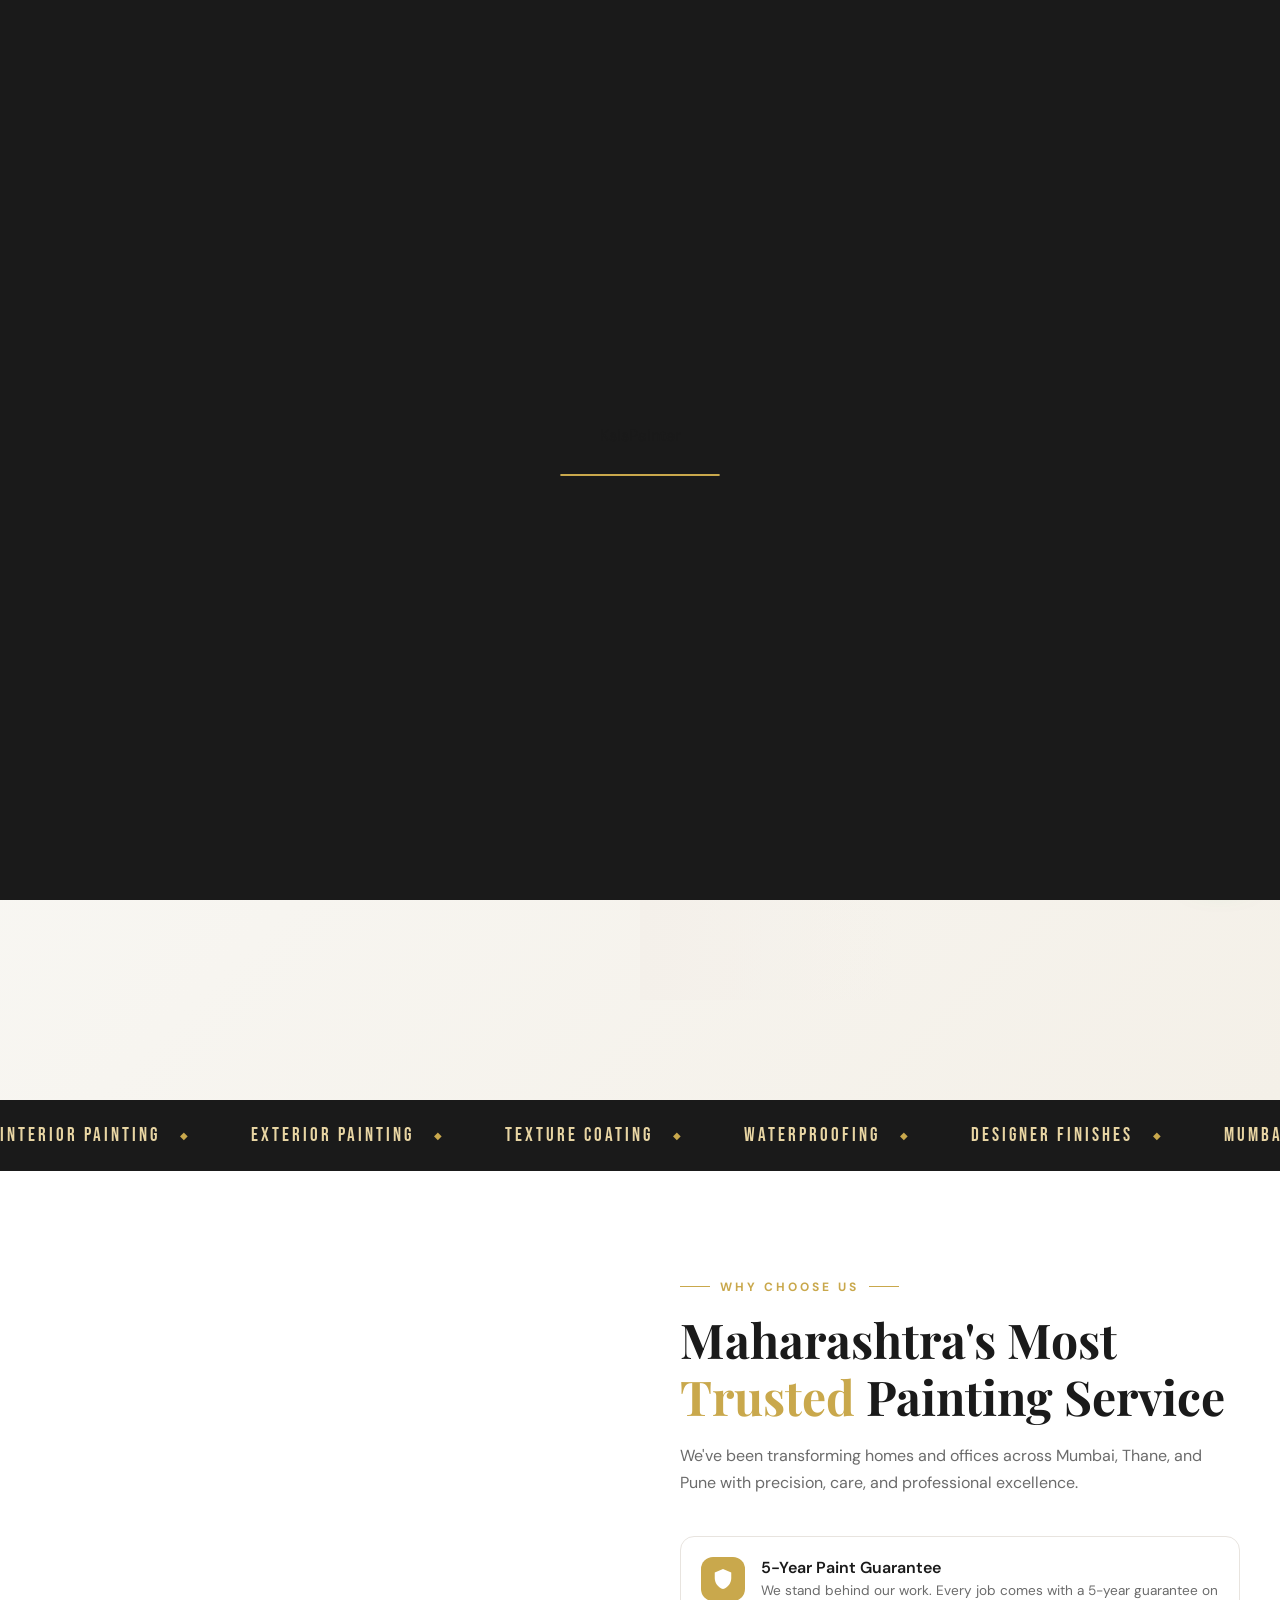
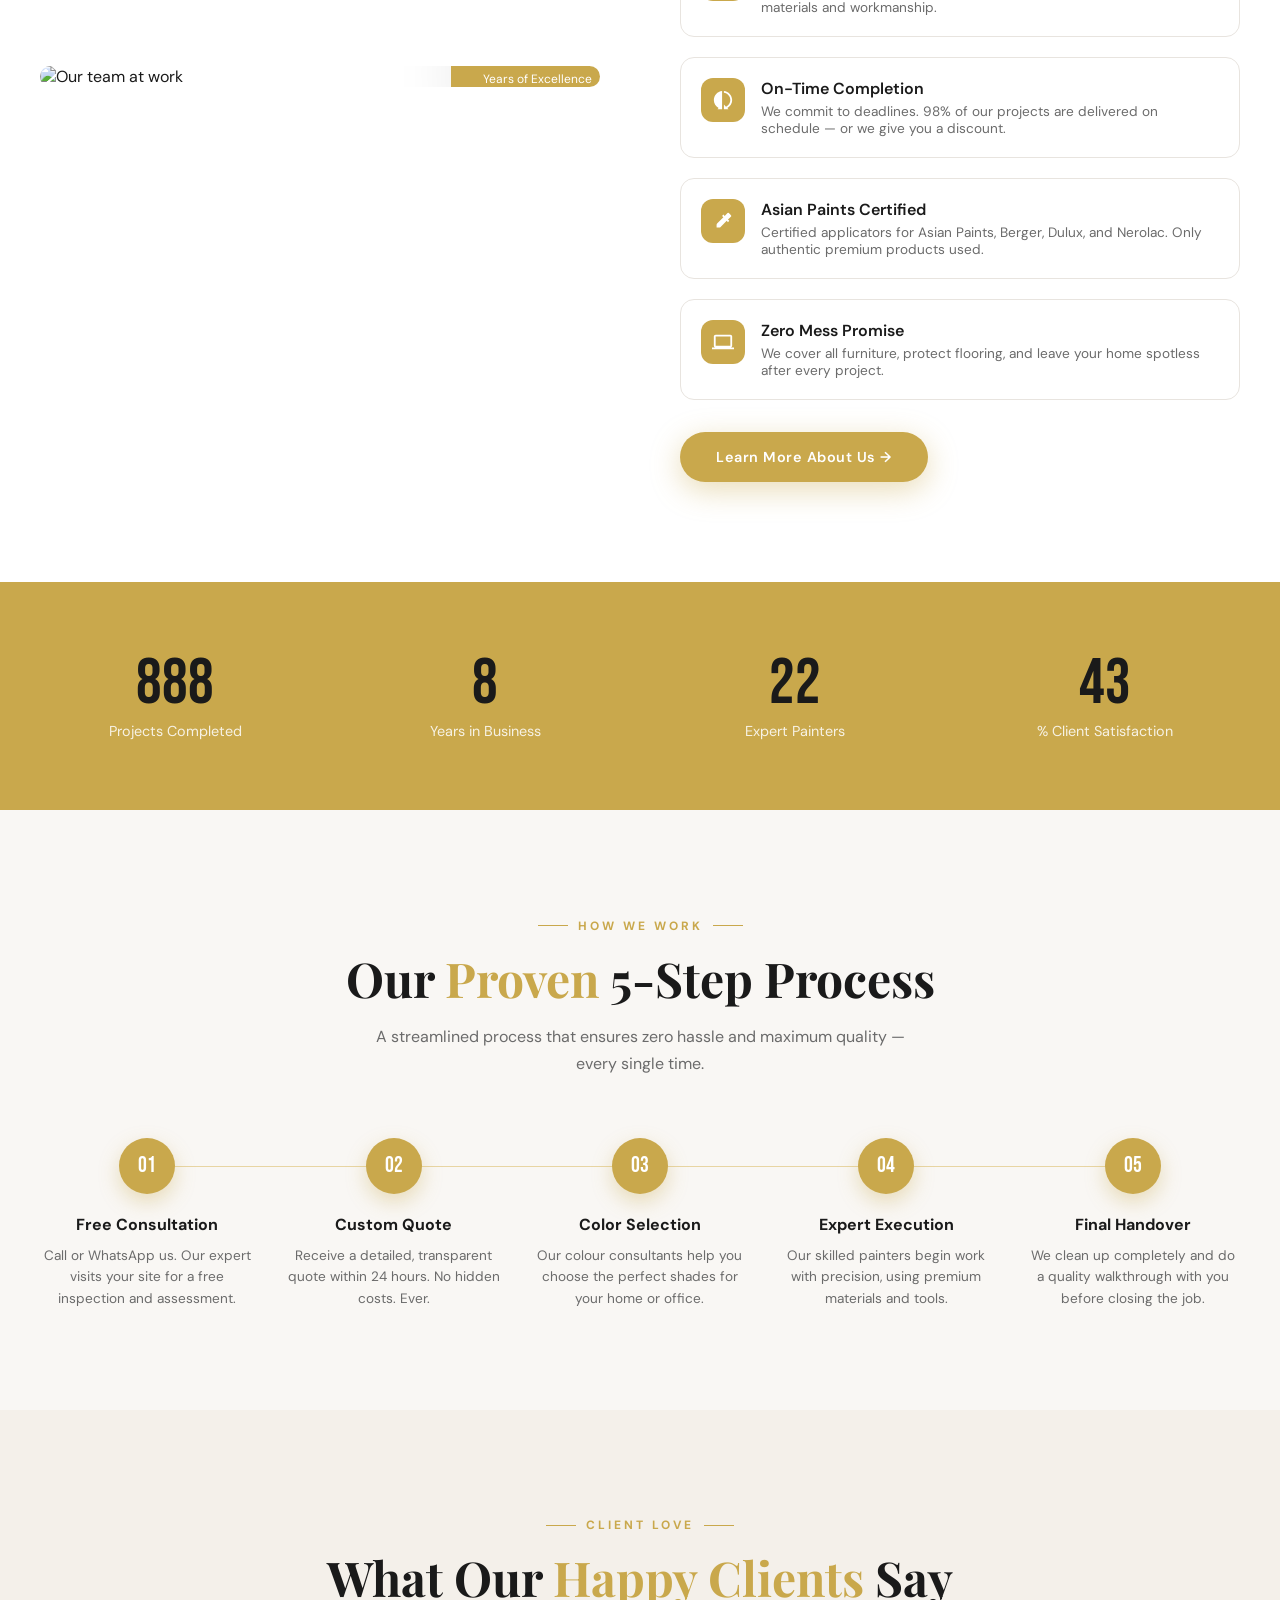
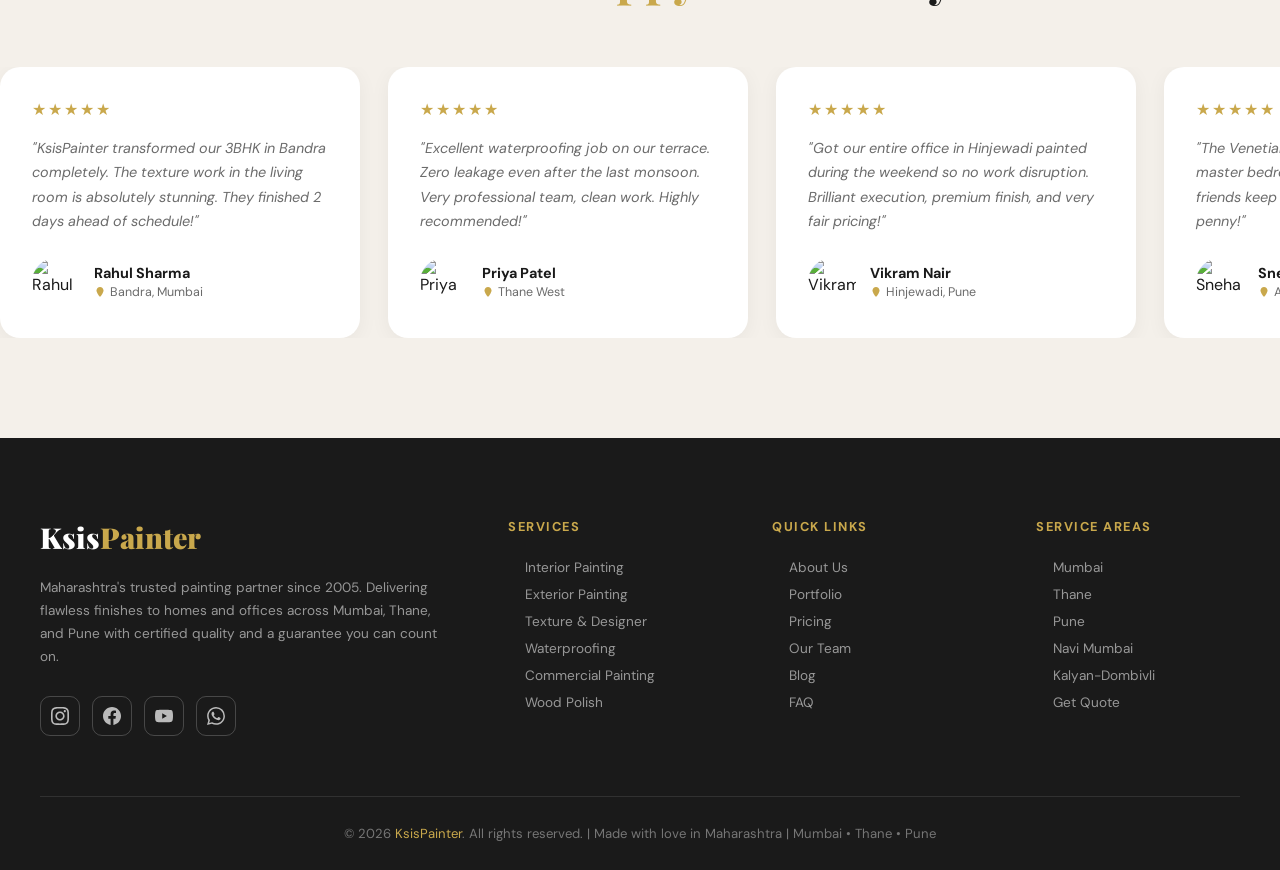
==== index.html @ de56aae7 "Add files via upload" ====
<!DOCTYPE html>
<html lang="en">
<head>
<meta charset="UTF-8">
<meta name="viewport" content="width=device-width, initial-scale=1.0">
<title>KsisPainter — Premium Painting Services | Mumbai • Thane • Pune</title>
<link rel="stylesheet" href="style.css">
<style>
/* ── HOME PAGE STYLES ── */
#home {
  min-height: 100vh;
  background: linear-gradient(135deg, #fafaf8 0%, #f4f0e8 100%);
  display: grid; grid-template-columns: 1fr 1fr;
  align-items: center; overflow: hidden;
  position: relative;
}
.hero-left { padding: 120px 60px 80px 80px; position: relative; z-index: 2; }
.hero-badge {
  display: inline-flex; align-items: center; gap: 8px;
  background: var(--gold-light); color: var(--dark);
  padding: 6px 16px; border-radius: 50px;
  font-size: 0.75rem; font-weight: 600; letter-spacing: 1px;
  text-transform: uppercase; margin-bottom: 28px;
  opacity: 0; animation: fadeUp 0.8s 0.5s ease forwards;
}
.hero-badge::before { content: ''; width: 6px; height: 6px; background: var(--gold); border-radius: 50%; }
.hero-h1 {
  font-family: 'Playfair Display', serif;
  font-size: clamp(3rem, 5vw, 4.5rem);
  line-height: 1.1; margin-bottom: 24px;
  opacity: 0; animation: fadeUp 0.8s 0.7s ease forwards;
}
.hero-h1 em { font-style: normal; color: var(--gold); }
.hero-sub {
  font-size: 1.1rem; color: var(--gray); line-height: 1.7;
  max-width: 420px; margin-bottom: 40px;
  opacity: 0; animation: fadeUp 0.8s 0.9s ease forwards;
}
.hero-cities {
  display: flex; gap: 20px; margin-bottom: 40px;
  opacity: 0; animation: fadeUp 0.8s 1.1s ease forwards;
}
.city-tag {
  display: flex; align-items: center; gap: 6px;
  font-size: 0.8rem; font-weight: 600; color: var(--dark);
}
.city-tag svg { width: 14px; height: 14px; fill: var(--gold); flex-shrink: 0; }
.hero-btns {
  display: flex; gap: 16px; flex-wrap: wrap;
  opacity: 0; animation: fadeUp 0.8s 1.3s ease forwards;
}
.hero-right {
  position: relative; height: 100vh; overflow: hidden;
  opacity: 0; animation: fadeIn 1.2s 0.5s ease forwards;
}
.hero-img-main { width: 100%; height: 100%; object-fit: cover; }
.hero-overlay {
  position: absolute; inset: 0;
  background: linear-gradient(to right, var(--cream) 0%, transparent 40%);
}
.hero-stat-card {
  position: absolute; background: var(--white);
  border-radius: 16px; padding: 20px 24px;
  box-shadow: var(--shadow); text-align: center;
  animation: float 3s ease-in-out infinite;
}
.hero-stat-card:nth-child(3) { top: 20%; right: 40px; animation-delay: 0.5s; }
.hero-stat-card:nth-child(4) { bottom: 25%; right: 60px; animation-delay: 1s; }
.stat-num { font-family: 'Bebas Neue', sans-serif; font-size: 2.5rem; color: var(--gold); line-height: 1; }
.stat-label { font-size: 0.75rem; color: var(--gray); margin-top: 4px; }
.hero-geo {
  position: absolute; opacity: 0.04;
  font-family: 'Bebas Neue', sans-serif; font-size: 20rem;
  color: var(--dark); top: 50%; left: 0;
  transform: translateY(-50%);
  white-space: nowrap; z-index: 1; user-select: none;
}

@keyframes fadeUp { from{opacity:0;transform:translateY(30px)} to{opacity:1;transform:translateY(0)} }
@keyframes fadeIn { from{opacity:0} to{opacity:1} }
@keyframes float { 0%,100%{transform:translateY(0)} 50%{transform:translateY(-10px)} }

/* ── WHY US ── */
#why-us { background: var(--white); }
.why-grid { display: grid; grid-template-columns: 1fr 1fr; gap: 80px; align-items: center; }
.why-img-wrap { position: relative; border-radius: 24px; overflow: hidden; }
.why-img { width: 100%; height: 550px; object-fit: cover; }
.why-badge-float {
  position: absolute; bottom: -24px; right: -24px;
  background: var(--gold); color: var(--white);
  border-radius: 20px; padding: 24px 32px;
  text-align: center; box-shadow: var(--shadow);
}
.why-badge-num { font-family: 'Bebas Neue', sans-serif; font-size: 3rem; line-height: 1; }
.why-badge-label { font-size: 0.75rem; margin-top: 4px; }
.why-features { margin-top: 40px; display: flex; flex-direction: column; gap: 20px; }
.why-feature {
  display: flex; gap: 16px; align-items: flex-start;
  padding: 20px; border-radius: 14px;
  border: 1px solid var(--gray-light);
  transition: var(--transition);
}
.why-feature:hover { border-color: var(--gold); background: var(--cream); }
.why-feature-icon {
  width: 44px; height: 44px; background: var(--gold);
  border-radius: 12px; display: flex; align-items: center; justify-content: center;
  flex-shrink: 0;
}
.why-feature-icon svg { width: 22px; height: 22px; fill: white; }
.why-feature-title { font-weight: 600; margin-bottom: 4px; }
.why-feature-desc { font-size: 0.85rem; color: var(--gray); }

/* ── PROCESS ── */
#process { background: var(--off-white); }
.process-steps {
  display: grid; grid-template-columns: repeat(5, 1fr); gap: 32px;
  position: relative; margin-top: 20px;
}
.process-steps::before {
  content: ''; position: absolute;
  top: 28px; left: 10%; right: 10%;
  height: 1px; background: var(--gold-light); z-index: 0;
}
.process-step { text-align: center; position: relative; z-index: 1; }
.process-num {
  font-family: 'Bebas Neue', sans-serif; font-size: 1.4rem;
  width: 56px; height: 56px; background: var(--gold);
  color: var(--white); border-radius: 50%;
  display: flex; align-items: center; justify-content: center;
  margin: 0 auto 20px; box-shadow: 0 8px 20px rgba(201,168,76,0.35);
}
.process-title { font-weight: 700; margin-bottom: 10px; }
.process-desc { font-size: 0.85rem; color: var(--gray); line-height: 1.6; }

/* Testimonials */
#testimonials { background: var(--cream); overflow: hidden; }
.testimonials-track-wrap { overflow: hidden; margin-top: 40px; }
.testimonials-track {
  display: flex; gap: 28px;
  animation: slideLeft 30s linear infinite;
  width: max-content;
}
.testimonials-track:hover { animation-play-state: paused; }
.testimonial-card {
  background: var(--white); border-radius: 20px;
  padding: 32px; width: 360px; flex-shrink: 0;
  box-shadow: 0 4px 20px rgba(0,0,0,0.05);
}
.testimonial-stars { color: var(--gold); font-size: 1rem; margin-bottom: 16px; letter-spacing: 2px; }
.testimonial-text { font-size: 0.9rem; color: var(--gray); line-height: 1.7; margin-bottom: 24px; font-style: italic; }
.testimonial-author { display: flex; align-items: center; gap: 14px; }
.testimonial-avatar { width: 48px; height: 48px; border-radius: 50%; object-fit: cover; }
.testimonial-name { font-weight: 700; font-size: 0.9rem; }
.testimonial-loc { font-size: 0.78rem; color: var(--gray); display: flex; align-items: center; gap: 4px; margin-top: 2px; }
.testimonial-loc svg { width: 12px; height: 12px; fill: var(--gold); }
@keyframes slideLeft { from{transform:translateX(0)} to{transform:translateX(-50%)} }

@media (max-width: 768px) {
  #home { grid-template-columns: 1fr; }
  .hero-right { display: none; }
  .hero-left { padding: 120px 24px 60px; }
  .why-grid { grid-template-columns: 1fr; }
  .process-steps { grid-template-columns: 1fr; }
  .process-steps::before { display: none; }
}
@media (max-width: 1024px) {
  .process-steps { grid-template-columns: repeat(3, 1fr); }
  .process-steps::before { display: none; }
}
</style>
</head>
<body>

<!-- LOADER -->
<div id="loader">
  <div class="loader-logo">KsisPainter</div>
  <div class="loader-bar"><div class="loader-fill"></div></div>
</div>

<!-- FLOATING WHATSAPP -->
<a id="whatsapp-btn" href="https://wa.me/919999999999?text=Hi%20KsisPainter!%20I%20need%20painting%20services." target="_blank" aria-label="Chat on WhatsApp">
  <svg viewBox="0 0 24 24" xmlns="http://www.w3.org/2000/svg">
    <path d="M17.472 14.382c-.297-.149-1.758-.867-2.03-.967-.273-.099-.471-.148-.67.15-.197.297-.767.966-.94 1.164-.173.199-.347.223-.644.075-.297-.15-1.255-.463-2.39-1.475-.883-.788-1.48-1.761-1.653-2.059-.173-.297-.018-.458.13-.606.134-.133.298-.347.446-.52.149-.174.198-.298.298-.497.099-.198.05-.371-.025-.52-.075-.149-.669-1.612-.916-2.207-.242-.579-.487-.5-.669-.51-.173-.008-.371-.01-.57-.01-.198 0-.52.074-.792.372-.272.297-1.04 1.016-1.04 2.479 0 1.462 1.065 2.875 1.213 3.074.149.198 2.096 3.2 5.077 4.487.709.306 1.262.489 1.694.625.712.227 1.36.195 1.871.118.571-.085 1.758-.719 2.006-1.413.248-.694.248-1.289.173-1.413-.074-.124-.272-.198-.57-.347m-5.421 7.403h-.004a9.87 9.87 0 01-5.031-1.378l-.361-.214-3.741.982.998-3.648-.235-.374a9.86 9.86 0 01-1.51-5.26c.001-5.45 4.436-9.884 9.888-9.884 2.64 0 5.122 1.03 6.988 2.898a9.825 9.825 0 012.893 6.994c-.003 5.45-4.437 9.884-9.885 9.884m8.413-18.297A11.815 11.815 0 0012.05 0C5.495 0 .16 5.335.157 11.892c0 2.096.547 4.142 1.588 5.945L.057 24l6.305-1.654a11.882 11.882 0 005.683 1.448h.005c6.554 0 11.89-5.335 11.893-11.893a11.821 11.821 0 00-3.48-8.413z"/>
  </svg>
</a>

<!-- NAV -->
<nav id="navbar">
  <div class="nav-inner">
    <a href="index.html" class="logo">
      <div class="logo-dot"></div>
      Ksis<span>Painter</span>
    </a>
    <ul class="nav-links" id="navLinks">
      <li class="active"><a href="index.html" data-page="index.html">Home</a></li>
      <li>
        <a href="services.html" data-page="services.html">Services <span class="dropdown-arrow">▾</span></a>
        <div class="dropdown">
          <a href="services.html#interior">Interior Painting</a>
          <a href="services.html#exterior">Exterior Painting</a>
          <a href="services.html#texture">Texture &amp; Designer</a>
          <a href="services.html#waterproofing">Waterproofing</a>
        </div>
      </li>
      <li>
        <a href="portfolio.html" data-page="portfolio.html">Portfolio <span class="dropdown-arrow">▾</span></a>
        <div class="dropdown">
          <a href="portfolio.html#residential">Residential Projects</a>
          <a href="portfolio.html#commercial">Commercial Projects</a>
          <a href="portfolio.html#before-after">Before &amp; After</a>
        </div>
      </li>
      <li>
        <a href="about.html" data-page="about.html">About <span class="dropdown-arrow">▾</span></a>
        <div class="dropdown">
          <a href="about.html#story">Our Story</a>
          <a href="about.html#team">Our Team</a>
          <a href="about.html#process">Our Process</a>
          <a href="about.html#why-us">Why Choose Us</a>
        </div>
      </li>
      <li><a href="pricing.html" data-page="pricing.html">Pricing</a></li>
      <li><a href="areas.html" data-page="areas.html">Service Areas</a></li>
      <li>
        <a href="blog.html" data-page="blog.html">Resources <span class="dropdown-arrow">▾</span></a>
        <div class="dropdown">
          <a href="blog.html">Blog &amp; Tips</a>
          <a href="faq.html">FAQ</a>
          <a href="index.html#testimonials">Reviews</a>
        </div>
      </li>
      <li><a href="contact.html" class="nav-cta" data-page="contact.html">Get Quote</a></li>
    </ul>
    <button class="hamburger" id="hamburger" aria-label="Menu">
      <span></span><span></span><span></span>
    </button>
  </div>
</nav>

<!-- HERO -->
<section id="home">
  <div class="hero-geo">PAINT</div>
  <div class="hero-left">
    <div class="hero-badge">Mumbai • Thane • Pune's Finest</div>
    <h1 class="hero-h1">
      We Transform<br>
      Your Space With<br>
      <em>Expert Strokes</em>
    </h1>
    <p class="hero-sub">Premium residential &amp; commercial painting services delivering flawless finishes across Maharashtra since 2005. Quality that speaks, craftsmanship that lasts.</p>
    <div class="hero-cities">
      <span class="city-tag">
        <svg viewBox="0 0 24 24"><path d="M12 2C8.13 2 5 5.13 5 9c0 5.25 7 13 7 13s7-7.75 7-13c0-3.87-3.13-7-7-7zm0 9.5c-1.38 0-2.5-1.12-2.5-2.5s1.12-2.5 2.5-2.5 2.5 1.12 2.5 2.5-1.12 2.5-2.5 2.5z"/></svg>
        Mumbai
      </span>
      <span class="city-tag">
        <svg viewBox="0 0 24 24"><path d="M12 2C8.13 2 5 5.13 5 9c0 5.25 7 13 7 13s7-7.75 7-13c0-3.87-3.13-7-7-7zm0 9.5c-1.38 0-2.5-1.12-2.5-2.5s1.12-2.5 2.5-2.5 2.5 1.12 2.5 2.5-1.12 2.5-2.5 2.5z"/></svg>
        Thane
      </span>
      <span class="city-tag">
        <svg viewBox="0 0 24 24"><path d="M12 2C8.13 2 5 5.13 5 9c0 5.25 7 13 7 13s7-7.75 7-13c0-3.87-3.13-7-7-7zm0 9.5c-1.38 0-2.5-1.12-2.5-2.5s1.12-2.5 2.5-2.5 2.5 1.12 2.5 2.5-1.12 2.5-2.5 2.5z"/></svg>
        Pune
      </span>
    </div>
    <div class="hero-btns">
      <a href="contact.html" class="btn-primary">
        <svg viewBox="0 0 24 24" fill="none" stroke="currentColor" stroke-width="2"><path d="M7 4v16M17 4v16M3 8h4m10 0h4M3 12h18M3 16h4m10 0h4"/></svg>
        Get Free Quote
      </a>
      <a href="portfolio.html" class="btn-secondary">View Our Work →</a>
    </div>
  </div>
  <div class="hero-right">
    <img class="hero-img-main" src="https://images.unsplash.com/photo-1562259929-b4e1fd3aef09?w=1200&q=80" alt="Professional painting">
    <div class="hero-overlay"></div>
    <div class="hero-stat-card">
      <div class="stat-num">2000+</div>
      <div class="stat-label">Happy Clients</div>
    </div>
    <div class="hero-stat-card">
      <div class="stat-num">20+</div>
      <div class="stat-label">Years Experience</div>
    </div>
  </div>
</section>

<!-- MARQUEE -->
<div class="marquee-section">
  <div class="marquee-track">
    <span class="marquee-item">Interior Painting</span>
    <span class="marquee-item">Exterior Painting</span>
    <span class="marquee-item">Texture Coating</span>
    <span class="marquee-item">Waterproofing</span>
    <span class="marquee-item">Designer Finishes</span>
    <span class="marquee-item">Mumbai</span>
    <span class="marquee-item">Thane</span>
    <span class="marquee-item">Pune</span>
    <span class="marquee-item">Premium Quality</span>
    <span class="marquee-item">Free Estimates</span>
    <span class="marquee-item">Interior Painting</span>
    <span class="marquee-item">Exterior Painting</span>
    <span class="marquee-item">Texture Coating</span>
    <span class="marquee-item">Waterproofing</span>
    <span class="marquee-item">Designer Finishes</span>
    <span class="marquee-item">Mumbai</span>
    <span class="marquee-item">Thane</span>
    <span class="marquee-item">Pune</span>
    <span class="marquee-item">Premium Quality</span>
    <span class="marquee-item">Free Estimates</span>
  </div>
</div>

<!-- WHY US (Home teaser) -->
<section id="why-us">
  <div class="container">
    <div class="why-grid">
      <div class="why-img-wrap reveal-left">
        <img class="why-img" src="https://images.unsplash.com/photo-1574159613-c9cbdd4f9c2e?w=800&q=80" alt="Our team at work" loading="lazy">
        <div class="why-badge-float">
          <div class="why-badge-num">20+</div>
          <div class="why-badge-label">Years of Excellence</div>
        </div>
      </div>
      <div class="reveal-right">
        <div class="section-label">Why Choose Us</div>
        <h2 class="section-h2">Maharashtra's Most <span>Trusted</span> Painting Service</h2>
        <p class="section-sub">We've been transforming homes and offices across Mumbai, Thane, and Pune with precision, care, and professional excellence.</p>
        <div class="why-features">
          <div class="why-feature">
            <div class="why-feature-icon">
              <svg viewBox="0 0 24 24"><path d="M12 1L3 5v6c0 5.55 3.84 10.74 9 12 5.16-1.26 9-6.45 9-12V5l-9-4z"/></svg>
            </div>
            <div>
              <div class="why-feature-title">5-Year Paint Guarantee</div>
              <div class="why-feature-desc">We stand behind our work. Every job comes with a 5-year guarantee on materials and workmanship.</div>
            </div>
          </div>
          <div class="why-feature">
            <div class="why-feature-icon">
              <svg viewBox="0 0 24 24"><path d="M13 2.05v2.02c3.95.49 7 3.85 7 7.93 0 3.21-1.81 6-4.72 7.28L13 17v5h5l-1.22-1.22C19.91 19.07 22 15.76 22 12c0-5.18-3.95-9.45-9-9.95zM11 2.05C5.95 2.55 2 6.82 2 12c0 3.76 2.09 7.07 5.22 8.78L6 22h5V2.05z"/></svg>
            </div>
            <div>
              <div class="why-feature-title">On-Time Completion</div>
              <div class="why-feature-desc">We commit to deadlines. 98% of our projects are delivered on schedule — or we give you a discount.</div>
            </div>
          </div>
          <div class="why-feature">
            <div class="why-feature-icon">
              <svg viewBox="0 0 24 24"><path d="M20.71 5.63l-2.34-2.34a1 1 0 00-1.41 0l-3.12 3.12-1.41-1.42-1.42 1.42 1.41 1.41-6.6 6.6A2 2 0 005 16v3h3a2 2 0 001.42-.59l6.6-6.6 1.41 1.42 1.42-1.42-1.42-1.41 3.12-3.12a1 1 0 000-1.65z"/></svg>
            </div>
            <div>
              <div class="why-feature-title">Asian Paints Certified</div>
              <div class="why-feature-desc">Certified applicators for Asian Paints, Berger, Dulux, and Nerolac. Only authentic premium products used.</div>
            </div>
          </div>
          <div class="why-feature">
            <div class="why-feature-icon">
              <svg viewBox="0 0 24 24"><path d="M20 18c1.1 0 1.99-.9 1.99-2L22 6c0-1.1-.9-2-2-2H4c-1.1 0-2 .9-2 2v10c0 1.1.9 2 2 2H0v2h24v-2h-4zM4 6h16v10H4V6z"/></svg>
            </div>
            <div>
              <div class="why-feature-title">Zero Mess Promise</div>
              <div class="why-feature-desc">We cover all furniture, protect flooring, and leave your home spotless after every project.</div>
            </div>
          </div>
        </div>
        <div style="margin-top:32px">
          <a href="about.html" class="btn-primary">Learn More About Us →</a>
        </div>
      </div>
    </div>
  </div>
</section>

<!-- COUNTERS -->
<div class="counters-section">
  <div class="container">
    <div class="counters-grid">
      <div class="counter-item reveal">
        <div class="counter-num" data-target="2000">0</div>
        <div class="counter-label">Projects Completed</div>
      </div>
      <div class="counter-item reveal" style="transition-delay:0.15s">
        <div class="counter-num" data-target="20">0</div>
        <div class="counter-label">Years in Business</div>
      </div>
      <div class="counter-item reveal" style="transition-delay:0.3s">
        <div class="counter-num" data-target="50">0</div>
        <div class="counter-label">Expert Painters</div>
      </div>
      <div class="counter-item reveal" style="transition-delay:0.45s">
        <div class="counter-num" data-target="98">0</div>
        <div class="counter-label">% Client Satisfaction</div>
      </div>
    </div>
  </div>
</div>

<!-- PROCESS TEASER -->
<section id="process">
  <div class="container">
    <div class="section-header reveal" style="text-align:center">
      <div class="section-label">How We Work</div>
      <h2 class="section-h2">Our <span>Proven</span> 5-Step Process</h2>
      <p class="section-sub" style="margin:0 auto">A streamlined process that ensures zero hassle and maximum quality — every single time.</p>
    </div>
    <div class="process-steps">
      <div class="process-step reveal" style="transition-delay:0.1s">
        <div class="process-num">01</div>
        <div class="process-title">Free Consultation</div>
        <div class="process-desc">Call or WhatsApp us. Our expert visits your site for a free inspection and assessment.</div>
      </div>
      <div class="process-step reveal" style="transition-delay:0.2s">
        <div class="process-num">02</div>
        <div class="process-title">Custom Quote</div>
        <div class="process-desc">Receive a detailed, transparent quote within 24 hours. No hidden costs. Ever.</div>
      </div>
      <div class="process-step reveal" style="transition-delay:0.3s">
        <div class="process-num">03</div>
        <div class="process-title">Color Selection</div>
        <div class="process-desc">Our colour consultants help you choose the perfect shades for your home or office.</div>
      </div>
      <div class="process-step reveal" style="transition-delay:0.4s">
        <div class="process-num">04</div>
        <div class="process-title">Expert Execution</div>
        <div class="process-desc">Our skilled painters begin work with precision, using premium materials and tools.</div>
      </div>
      <div class="process-step reveal" style="transition-delay:0.5s">
        <div class="process-num">05</div>
        <div class="process-title">Final Handover</div>
        <div class="process-desc">We clean up completely and do a quality walkthrough with you before closing the job.</div>
      </div>
    </div>
  </div>
</section>

<!-- TESTIMONIALS -->
<section id="testimonials">
  <div class="container">
    <div class="section-header reveal" style="text-align:center">
      <div class="section-label">Client Love</div>
      <h2 class="section-h2">What Our <span>Happy Clients</span> Say</h2>
    </div>
  </div>
  <div class="testimonials-track-wrap">
    <div class="testimonials-track">
      <div class="testimonial-card">
        <div class="testimonial-stars">★★★★★</div>
        <div class="testimonial-text">"KsisPainter transformed our 3BHK in Bandra completely. The texture work in the living room is absolutely stunning. They finished 2 days ahead of schedule!"</div>
        <div class="testimonial-author">
          <img class="testimonial-avatar" src="https://images.unsplash.com/photo-1507003211169-0a1dd7228f2d?w=100&q=80" alt="Rahul" loading="lazy">
          <div>
            <div class="testimonial-name">Rahul Sharma</div>
            <div class="testimonial-loc"><svg viewBox="0 0 24 24"><path d="M12 2C8.13 2 5 5.13 5 9c0 5.25 7 13 7 13s7-7.75 7-13c0-3.87-3.13-7-7-7z"/></svg> Bandra, Mumbai</div>
          </div>
        </div>
      </div>
      <div class="testimonial-card">
        <div class="testimonial-stars">★★★★★</div>
        <div class="testimonial-text">"Excellent waterproofing job on our terrace. Zero leakage even after the last monsoon. Very professional team, clean work. Highly recommended!"</div>
        <div class="testimonial-author">
          <img class="testimonial-avatar" src="https://images.unsplash.com/photo-1494790108377-be9c29b29330?w=100&q=80" alt="Priya" loading="lazy">
          <div>
            <div class="testimonial-name">Priya Patel</div>
            <div class="testimonial-loc"><svg viewBox="0 0 24 24"><path d="M12 2C8.13 2 5 5.13 5 9c0 5.25 7 13 7 13s7-7.75 7-13c0-3.87-3.13-7-7-7z"/></svg> Thane West</div>
          </div>
        </div>
      </div>
      <div class="testimonial-card">
        <div class="testimonial-stars">★★★★★</div>
        <div class="testimonial-text">"Got our entire office in Hinjewadi painted during the weekend so no work disruption. Brilliant execution, premium finish, and very fair pricing!"</div>
        <div class="testimonial-author">
          <img class="testimonial-avatar" src="https://images.unsplash.com/photo-1472099645785-5658abf4ff4e?w=100&q=80" alt="Vikram" loading="lazy">
          <div>
            <div class="testimonial-name">Vikram Nair</div>
            <div class="testimonial-loc"><svg viewBox="0 0 24 24"><path d="M12 2C8.13 2 5 5.13 5 9c0 5.25 7 13 7 13s7-7.75 7-13c0-3.87-3.13-7-7-7z"/></svg> Hinjewadi, Pune</div>
          </div>
        </div>
      </div>
      <div class="testimonial-card">
        <div class="testimonial-stars">★★★★★</div>
        <div class="testimonial-text">"The Venetian plaster finish they did in our master bedroom is just mind-blowing. Our friends keep asking who did it. Worth every penny!"</div>
        <div class="testimonial-author">
          <img class="testimonial-avatar" src="https://images.unsplash.com/photo-1438761681033-6461ffad8d80?w=100&q=80" alt="Sneha" loading="lazy">
          <div>
            <div class="testimonial-name">Sneha Kulkarni</div>
            <div class="testimonial-loc"><svg viewBox="0 0 24 24"><path d="M12 2C8.13 2 5 5.13 5 9c0 5.25 7 13 7 13s7-7.75 7-13c0-3.87-3.13-7-7-7z"/></svg> Andheri, Mumbai</div>
          </div>
        </div>
      </div>
      <div class="testimonial-card">
        <div class="testimonial-stars">★★★★★</div>
        <div class="testimonial-text">"3rd time using KsisPainter — and they never disappoint. Exterior repainting of our society building came out beautifully. Neighbours are impressed!"</div>
        <div class="testimonial-author">
          <img class="testimonial-avatar" src="https://images.unsplash.com/photo-1500648767791-00dcc994a43e?w=100&q=80" alt="Anil" loading="lazy">
          <div>
            <div class="testimonial-name">Anil Desai</div>
            <div class="testimonial-loc"><svg viewBox="0 0 24 24"><path d="M12 2C8.13 2 5 5.13 5 9c0 5.25 7 13 7 13s7-7.75 7-13c0-3.87-3.13-7-7-7z"/></svg> Kalyan, Thane</div>
          </div>
        </div>
      </div>
      <!-- Duplicates for infinite loop -->
      <div class="testimonial-card">
        <div class="testimonial-stars">★★★★★</div>
        <div class="testimonial-text">"KsisPainter transformed our 3BHK in Bandra completely. The texture work in the living room is absolutely stunning. They finished 2 days ahead of schedule!"</div>
        <div class="testimonial-author">
          <img class="testimonial-avatar" src="https://images.unsplash.com/photo-1507003211169-0a1dd7228f2d?w=100&q=80" alt="Rahul" loading="lazy">
          <div><div class="testimonial-name">Rahul Sharma</div><div class="testimonial-loc"><svg viewBox="0 0 24 24"><path d="M12 2C8.13 2 5 5.13 5 9c0 5.25 7 13 7 13s7-7.75 7-13c0-3.87-3.13-7-7-7z"/></svg> Bandra, Mumbai</div></div>
        </div>
      </div>
      <div class="testimonial-card">
        <div class="testimonial-stars">★★★★★</div>
        <div class="testimonial-text">"Excellent waterproofing job on our terrace. Zero leakage even after the last monsoon. Very professional team, clean work. Highly recommended!"</div>
        <div class="testimonial-author">
          <img class="testimonial-avatar" src="https://images.unsplash.com/photo-1494790108377-be9c29b29330?w=100&q=80" alt="Priya" loading="lazy">
          <div><div class="testimonial-name">Priya Patel</div><div class="testimonial-loc"><svg viewBox="0 0 24 24"><path d="M12 2C8.13 2 5 5.13 5 9c0 5.25 7 13 7 13s7-7.75 7-13c0-3.87-3.13-7-7-7z"/></svg> Thane West</div></div>
        </div>
      </div>
      <div class="testimonial-card">
        <div class="testimonial-stars">★★★★★</div>
        <div class="testimonial-text">"Got our entire office in Hinjewadi painted during the weekend so no work disruption. Brilliant execution, premium finish, and very fair pricing!"</div>
        <div class="testimonial-author">
          <img class="testimonial-avatar" src="https://images.unsplash.com/photo-1472099645785-5658abf4ff4e?w=100&q=80" alt="Vikram" loading="lazy">
          <div><div class="testimonial-name">Vikram Nair</div><div class="testimonial-loc"><svg viewBox="0 0 24 24"><path d="M12 2C8.13 2 5 5.13 5 9c0 5.25 7 13 7 13s7-7.75 7-13c0-3.87-3.13-7-7-7z"/></svg> Hinjewadi, Pune</div></div>
        </div>
      </div>
    </div>
  </div>
</section>

<!-- FOOTER -->
<footer>
  <div class="container">
    <div class="footer-grid">
      <div>
        <span class="footer-logo">Ksis<span>Painter</span></span>
        <p class="footer-about">Maharashtra's trusted painting partner since 2005. Delivering flawless finishes to homes and offices across Mumbai, Thane, and Pune with certified quality and a guarantee you can count on.</p>
        <div class="footer-social">
          <a href="https://instagram.com" target="_blank" title="Instagram">
            <svg viewBox="0 0 24 24"><path d="M12 2.163c3.204 0 3.584.012 4.85.07 3.252.148 4.771 1.691 4.919 4.919.058 1.265.069 1.645.069 4.849 0 3.205-.012 3.584-.069 4.849-.149 3.225-1.664 4.771-4.919 4.919-1.266.058-1.644.07-4.85.07-3.204 0-3.584-.012-4.849-.07-3.26-.149-4.771-1.699-4.919-4.92-.058-1.265-.07-1.644-.07-4.849 0-3.204.013-3.583.07-4.849.149-3.227 1.664-4.771 4.919-4.919 1.266-.057 1.645-.069 4.849-.069zm0-2.163c-3.259 0-3.667.014-4.947.072-4.358.2-6.78 2.618-6.98 6.98-.059 1.281-.073 1.689-.073 4.948 0 3.259.014 3.668.072 4.948.2 4.358 2.618 6.78 6.98 6.98 1.281.058 1.689.072 4.948.072 3.259 0 3.668-.014 4.948-.072 4.354-.2 6.782-2.618 6.979-6.98.059-1.28.073-1.689.073-4.948 0-3.259-.014-3.667-.072-4.947-.196-4.354-2.617-6.78-6.979-6.98-1.281-.059-1.69-.073-4.949-.073zm0 5.838c-3.403 0-6.162 2.759-6.162 6.162s2.759 6.163 6.162 6.163 6.162-2.759 6.162-6.163c0-3.403-2.759-6.162-6.162-6.162zm0 10.162c-2.209 0-4-1.79-4-4 0-2.209 1.791-4 4-4s4 1.791 4 4c0 2.21-1.791 4-4 4zm6.406-11.845c-.796 0-1.441.645-1.441 1.44s.645 1.44 1.441 1.44c.795 0 1.439-.645 1.439-1.44s-.644-1.44-1.439-1.44z"/></svg>
          </a>
          <a href="https://facebook.com" target="_blank" title="Facebook">
            <svg viewBox="0 0 24 24"><path d="M24 12.073c0-6.627-5.373-12-12-12s-12 5.373-12 12c0 5.99 4.388 10.954 10.125 11.854v-8.385H7.078v-3.47h3.047V9.43c0-3.007 1.792-4.669 4.533-4.669 1.312 0 2.686.235 2.686.235v2.953H15.83c-1.491 0-1.956.925-1.956 1.874v2.25h3.328l-.532 3.47h-2.796v8.385C19.612 23.027 24 18.062 24 12.073z"/></svg>
          </a>
          <a href="https://youtube.com" target="_blank" title="YouTube">
            <svg viewBox="0 0 24 24"><path d="M23.495 6.205a3.007 3.007 0 00-2.088-2.088c-1.87-.501-9.396-.501-9.396-.501s-7.507-.01-9.396.501A3.007 3.007 0 00.527 6.205a31.247 31.247 0 00-.522 5.805 31.247 31.247 0 00.522 5.783 3.007 3.007 0 002.088 2.088c1.868.502 9.396.502 9.396.502s7.506 0 9.396-.502a3.007 3.007 0 002.088-2.088 31.247 31.247 0 00.5-5.783 31.247 31.247 0 00-.5-5.805zM9.609 15.601V8.408l6.264 3.602z"/></svg>
          </a>
          <a href="https://wa.me/919999999999" target="_blank" title="WhatsApp">
            <svg viewBox="0 0 24 24"><path d="M17.472 14.382c-.297-.149-1.758-.867-2.03-.967-.273-.099-.471-.148-.67.15-.197.297-.767.966-.94 1.164-.173.199-.347.223-.644.075-.297-.15-1.255-.463-2.39-1.475-.883-.788-1.48-1.761-1.653-2.059-.173-.297-.018-.458.13-.606.134-.133.298-.347.446-.52.149-.174.198-.298.298-.497.099-.198.05-.371-.025-.52-.075-.149-.669-1.612-.916-2.207-.242-.579-.487-.5-.669-.51-.173-.008-.371-.01-.57-.01-.198 0-.52.074-.792.372-.272.297-1.04 1.016-1.04 2.479 0 1.462 1.065 2.875 1.213 3.074.149.198 2.096 3.2 5.077 4.487.709.306 1.262.489 1.694.625.712.227 1.36.195 1.871.118.571-.085 1.758-.719 2.006-1.413.248-.694.248-1.289.173-1.413-.074-.124-.272-.198-.57-.347m-5.421 7.403h-.004a9.87 9.87 0 01-5.031-1.378l-.361-.214-3.741.982.998-3.648-.235-.374a9.86 9.86 0 01-1.51-5.26c.001-5.45 4.436-9.884 9.888-9.884 2.64 0 5.122 1.03 6.988 2.898a9.825 9.825 0 012.893 6.994c-.003 5.45-4.437 9.884-9.885 9.884m8.413-18.297A11.815 11.815 0 0012.05 0C5.495 0 .16 5.335.157 11.892c0 2.096.547 4.142 1.588 5.945L.057 24l6.305-1.654a11.882 11.882 0 005.683 1.448h.005c6.554 0 11.89-5.335 11.893-11.893a11.821 11.821 0 00-3.48-8.413z"/></svg>
          </a>
        </div>
      </div>
      <div>
        <div class="footer-col-title">Services</div>
        <ul class="footer-links">
          <li><a href="services.html#interior">Interior Painting</a></li>
          <li><a href="services.html#exterior">Exterior Painting</a></li>
          <li><a href="services.html#texture">Texture &amp; Designer</a></li>
          <li><a href="services.html#waterproofing">Waterproofing</a></li>
          <li><a href="services.html#commercial">Commercial Painting</a></li>
          <li><a href="services.html#wood">Wood Polish</a></li>
        </ul>
      </div>
      <div>
        <div class="footer-col-title">Quick Links</div>
        <ul class="footer-links">
          <li><a href="about.html">About Us</a></li>
          <li><a href="portfolio.html">Portfolio</a></li>
          <li><a href="pricing.html">Pricing</a></li>
          <li><a href="about.html#team">Our Team</a></li>
          <li><a href="blog.html">Blog</a></li>
          <li><a href="faq.html">FAQ</a></li>
        </ul>
      </div>
      <div>
        <div class="footer-col-title">Service Areas</div>
        <ul class="footer-links">
          <li><a href="areas.html#mumbai">Mumbai</a></li>
          <li><a href="areas.html#thane">Thane</a></li>
          <li><a href="areas.html#pune">Pune</a></li>
          <li><a href="areas.html#navi-mumbai">Navi Mumbai</a></li>
          <li><a href="areas.html#kalyan">Kalyan-Dombivli</a></li>
          <li><a href="contact.html">Get Quote</a></li>
        </ul>
      </div>
    </div>
    <div class="footer-bottom">
      &copy; 2026 <span>KsisPainter</span>. All rights reserved. | Made with love in Maharashtra | Mumbai &bull; Thane &bull; Pune
    </div>
  </div>
</footer>

<script src="main.js"></script>
</body>
</html>
---- style.css ----
/* ══════════════════════════════════════════
   KsisPainter — Global Stylesheet
   ══════════════════════════════════════════ */

@import url('https://fonts.googleapis.com/css2?family=Playfair+Display:wght@400;700;900&family=DM+Sans:wght@300;400;500;600&family=Bebas+Neue&display=swap');

:root {
  --white: #ffffff;
  --off-white: #f9f7f4;
  --cream: #f4f0ea;
  --gold: #c9a84c;
  --gold-light: #e8d5a3;
  --dark: #1a1a1a;
  --dark2: #2d2d2d;
  --gray: #6b6b6b;
  --gray-light: #e8e4df;
  --accent: #b8450a;
  --accent2: #2c5f8a;
  --green: #3a6b4a;
  --shadow: 0 20px 60px rgba(0,0,0,0.08);
  --shadow2: 0 4px 20px rgba(0,0,0,0.12);
  --radius: 16px;
  --transition: all 0.4s cubic-bezier(0.25, 0.46, 0.45, 0.94);
}

*, *::before, *::after { box-sizing: border-box; margin: 0; padding: 0; }
html { scroll-behavior: smooth; font-size: 16px; }
body {
  font-family: 'DM Sans', sans-serif;
  background: var(--white);
  color: var(--dark);
  overflow-x: hidden;
}

/* ── LOADER ── */
#loader {
  position: fixed; inset: 0; background: var(--dark);
  display: flex; align-items: center; justify-content: center;
  z-index: 9999; flex-direction: column; gap: 28px;
  transition: opacity 0.8s ease, visibility 0.8s ease;
}
#loader.hidden { opacity: 0; visibility: hidden; pointer-events: none; }

/* Logo text — draws itself via SVG stroke animation */
.loader-svg-wrap { display: flex; align-items: center; justify-content: center; }
.loader-brand-text {
  font-family: 'Playfair Display', serif;
  font-size: 3.2rem; font-weight: 900;
  fill: none;
  stroke: var(--gold);
  stroke-width: 1.2px;
  stroke-dasharray: 1200;
  stroke-dashoffset: 1200;
  animation: drawText 1.8s cubic-bezier(0.4,0,0.2,1) 0.1s forwards;
}
.loader-brand-text.filled {
  animation: drawText 1.8s cubic-bezier(0.4,0,0.2,1) 0.1s forwards,
             fillText 0.6s ease 1.7s forwards;
}
@keyframes drawText {
  to { stroke-dashoffset: 0; }
}
@keyframes fillText {
  to { fill: var(--gold); stroke-width: 0; }
}

/* Tagline under logo */
.loader-tagline {
  font-family: 'DM Sans', sans-serif;
  font-size: 0.72rem; letter-spacing: 4px; text-transform: uppercase;
  color: rgba(255,255,255,0); text-align: center;
  animation: fadeTagline 0.6s ease 1.9s forwards;
}
@keyframes fadeTagline { to { color: rgba(255,255,255,0.45); } }

/* Progress bar */
.loader-bar {
  width: 160px; height: 2px; background: rgba(255,255,255,0.08);
  border-radius: 10px; overflow: hidden;
}
.loader-fill {
  height: 100%; width: 0; background: var(--gold);
  border-radius: 10px;
  animation: loadBar 2.4s cubic-bezier(0.4,0,0.2,1) forwards;
}
@keyframes loadBar {
  0%   { width: 0%; }
  30%  { width: 40%; }
  70%  { width: 75%; }
  90%  { width: 92%; }
  100% { width: 100%; }
}

/* ── NAV ── */
nav {
  position: fixed; top: 0; left: 0; right: 0;
  background: rgba(255,255,255,0.95);
  backdrop-filter: blur(20px);
  border-bottom: 1px solid var(--gray-light);
  padding: 0 2rem; z-index: 1000;
  transition: var(--transition);
}
nav.scrolled { box-shadow: var(--shadow2); }
.nav-inner {
  max-width: 1400px; margin: 0 auto;
  display: flex; align-items: center; justify-content: space-between;
  height: 70px;
}
.logo {
  font-family: 'Playfair Display', serif;
  font-size: 1.5rem; font-weight: 900;
  color: var(--dark); text-decoration: none;
  display: flex; align-items: center; gap: 8px;
}
.logo span { color: var(--gold); }
.logo-dot { width: 8px; height: 8px; background: var(--gold); border-radius: 50%; }

.nav-links { display: flex; align-items: center; gap: 0; list-style: none; }
.nav-links > li { position: relative; }
.nav-links > li > a {
  display: block; padding: 0 18px; height: 70px; line-height: 70px;
  font-size: 0.85rem; font-weight: 500; letter-spacing: 0.5px;
  color: var(--dark); text-decoration: none; text-transform: uppercase;
  transition: color 0.3s;
  white-space: nowrap;
}
.nav-links > li > a:hover,
.nav-links > li.active > a { color: var(--gold); }
.nav-links > li > a::after {
  content: ''; position: absolute; bottom: 0; left: 18px; right: 18px;
  height: 2px; background: var(--gold);
  transform: scaleX(0); transition: transform 0.3s;
}
.nav-links > li > a:hover::after,
.nav-links > li.active > a::after { transform: scaleX(1); }

/* Dropdown */
.dropdown {
  position: absolute; top: 70px; left: 0;
  background: var(--white);
  border: 1px solid var(--gray-light);
  border-top: 2px solid var(--gold);
  border-radius: 0 0 12px 12px;
  min-width: 220px;
  opacity: 0; visibility: hidden;
  transform: translateY(-10px);
  transition: var(--transition);
  box-shadow: var(--shadow);
  z-index: 999;
}
.nav-links > li:hover .dropdown { opacity: 1; visibility: visible; transform: translateY(0); }
.dropdown a {
  display: block; padding: 12px 20px;
  font-size: 0.82rem; color: var(--dark);
  text-decoration: none; text-transform: none; font-weight: 400;
  transition: background 0.2s, color 0.2s;
  letter-spacing: 0;
  border-bottom: 1px solid var(--gray-light);
}
.dropdown a:last-child { border-bottom: none; }
.dropdown a:hover { background: var(--cream); color: var(--gold); padding-left: 28px; }
.dropdown-arrow { font-size: 0.65rem; margin-left: 4px; }

.nav-cta {
  background: var(--gold); color: var(--white) !important;
  padding: 10px 22px !important; border-radius: 50px;
  height: auto !important; line-height: normal !important;
  margin-left: 16px;
  transition: background 0.3s, transform 0.2s !important;
}
.nav-cta:hover { background: var(--accent) !important; transform: translateY(-1px); }
.nav-cta::after { display: none !important; }

.hamburger {
  display: none; flex-direction: column; gap: 5px;
  cursor: pointer; padding: 8px; border: none; background: none;
}
.hamburger span {
  width: 24px; height: 2px; background: var(--dark);
  transition: var(--transition); display: block;
}
.hamburger.open span:nth-child(1) { transform: rotate(45deg) translate(5px, 5px); }
.hamburger.open span:nth-child(2) { opacity: 0; }
.hamburger.open span:nth-child(3) { transform: rotate(-45deg) translate(5px, -5px); }

/* ── SECTION BASE ── */
section { padding: 100px 0; }
.container { max-width: 1300px; margin: 0 auto; padding: 0 40px; }
.section-label {
  display: inline-flex; align-items: center; gap: 10px;
  font-size: 0.75rem; font-weight: 700; letter-spacing: 3px;
  text-transform: uppercase; color: var(--gold); margin-bottom: 16px;
}
.section-label::before, .section-label::after {
  content: ''; flex: 1; height: 1px; background: var(--gold); width: 30px;
}
.section-h2 {
  font-family: 'Playfair Display', serif;
  font-size: clamp(2rem, 4vw, 3rem); line-height: 1.2;
  margin-bottom: 16px;
}
.section-h2 span { color: var(--gold); }
.section-sub { color: var(--gray); line-height: 1.7; max-width: 560px; }
.section-header { margin-bottom: 60px; }

/* Animate on scroll */
.reveal { opacity: 0; transform: translateY(40px); transition: opacity 0.7s ease, transform 0.7s ease; }
.reveal.visible { opacity: 1; transform: translateY(0); }
.reveal-left { opacity: 0; transform: translateX(-40px); transition: opacity 0.7s ease, transform 0.7s ease; }
.reveal-left.visible { opacity: 1; transform: translateX(0); }
.reveal-right { opacity: 0; transform: translateX(40px); transition: opacity 0.7s ease, transform 0.7s ease; }
.reveal-right.visible { opacity: 1; transform: translateX(0); }

/* ── BUTTONS ── */
.btn-primary {
  background: var(--gold); color: var(--white);
  padding: 16px 36px; border-radius: 50px;
  font-size: 0.9rem; font-weight: 600;
  text-decoration: none; letter-spacing: 0.5px;
  transition: var(--transition);
  box-shadow: 0 8px 30px rgba(201,168,76,0.4);
  display: inline-flex; align-items: center; gap: 10px;
}
.btn-primary:hover { background: var(--accent); transform: translateY(-3px); box-shadow: 0 12px 40px rgba(184,69,10,0.35); }
.btn-secondary {
  border: 2px solid var(--dark); color: var(--dark);
  padding: 14px 32px; border-radius: 50px;
  font-size: 0.9rem; font-weight: 600;
  text-decoration: none; letter-spacing: 0.5px;
  transition: var(--transition);
  display: inline-flex; align-items: center; gap: 8px;
}
.btn-secondary:hover { border-color: var(--gold); color: var(--gold); }
.btn-primary svg, .btn-secondary svg { width: 18px; height: 18px; }

/* ── PAGE BANNER (sub-pages) ── */
.page-banner {
  height: 350px; background: linear-gradient(135deg, var(--dark) 0%, var(--dark2) 100%);
  display: flex; align-items: center; justify-content: center;
  text-align: center; margin-top: 70px;
  position: relative; overflow: hidden;
}
.page-banner-bg {
  position: absolute; inset: 0; opacity: 0.15;
  background: url('https://images.unsplash.com/photo-1558618666-fcd25c85cd64?w=1200') center/cover;
}
.page-banner-content { position: relative; z-index: 2; }
.page-banner h1 {
  font-family: 'Playfair Display', serif;
  font-size: clamp(2rem, 5vw, 3.5rem); color: var(--white);
  margin-bottom: 12px;
}
.breadcrumb { display: flex; align-items: center; gap: 10px; justify-content: center; }
.breadcrumb a, .breadcrumb span {
  font-size: 0.82rem; color: rgba(255,255,255,0.7);
  text-decoration: none;
}
.breadcrumb a:hover { color: var(--gold); }
.breadcrumb .sep { color: var(--gold); }

/* ── MARQUEE ── */
.marquee-section { background: var(--dark); padding: 24px 0; overflow: hidden; }
.marquee-track {
  display: flex; gap: 60px; white-space: nowrap;
  animation: marquee 20s linear infinite;
}
.marquee-item {
  font-family: 'Bebas Neue', sans-serif;
  font-size: 1.2rem; color: var(--gold-light);
  letter-spacing: 3px; flex-shrink: 0;
  display: flex; align-items: center; gap: 20px;
}
.marquee-item::after { content: '◆'; color: var(--gold); font-size: 0.6rem; }
@keyframes marquee { from{transform:translateX(0)} to{transform:translateX(-50%)} }

/* ── COUNTERS ── */
.counters-section { background: var(--gold); padding: 70px 0; }
.counters-grid { display: grid; grid-template-columns: repeat(4, 1fr); gap: 40px; text-align: center; }
.counter-item { color: var(--white); }
.counter-num { font-family: 'Bebas Neue', sans-serif; font-size: 4rem; line-height: 1; color: var(--dark); }
.counter-label { font-size: 0.9rem; margin-top: 6px; opacity: 0.85; }

/* ── FOOTER ── */
footer { background: var(--dark); color: var(--white); padding: 80px 0 0; }
.footer-grid { display: grid; grid-template-columns: 2fr 1fr 1fr 1fr; gap: 60px; margin-bottom: 60px; }
.footer-logo {
  font-family: 'Playfair Display', serif;
  font-size: 1.8rem; font-weight: 900; margin-bottom: 20px;
  color: var(--white); display: block;
}
.footer-logo span { color: var(--gold); }
.footer-about { font-size: 0.85rem; color: rgba(255,255,255,0.55); line-height: 1.7; margin-bottom: 28px; }
.footer-social { display: flex; gap: 12px; }
.footer-social a {
  width: 40px; height: 40px; border-radius: 10px;
  border: 1px solid rgba(255,255,255,0.2);
  display: flex; align-items: center; justify-content: center;
  color: rgba(255,255,255,0.7); text-decoration: none;
  transition: var(--transition);
}
.footer-social a:hover { background: var(--gold); border-color: var(--gold); color: var(--white); }
.footer-social svg { width: 18px; height: 18px; fill: currentColor; }
.footer-col-title {
  font-weight: 700; text-transform: uppercase; letter-spacing: 1.5px;
  font-size: 0.8rem; color: var(--gold); margin-bottom: 24px;
}
.footer-links { list-style: none; display: flex; flex-direction: column; gap: 10px; }
.footer-links a {
  font-size: 0.85rem; color: rgba(255,255,255,0.55);
  text-decoration: none; transition: color 0.3s;
  display: flex; align-items: center; gap: 8px;
}
.footer-links a::before { content: '→'; color: var(--gold); font-size: 0.7rem; opacity: 0; transition: opacity 0.3s; }
.footer-links a:hover { color: var(--white); }
.footer-links a:hover::before { opacity: 1; }
.footer-bottom {
  border-top: 1px solid rgba(255,255,255,0.1);
  padding: 28px 0; text-align: center;
  font-size: 0.82rem; color: rgba(255,255,255,0.4);
}
.footer-bottom span { color: var(--gold); }

/* ── FLOATING WHATSAPP ── */
#whatsapp-btn {
  position: fixed; bottom: 30px; right: 30px;
  width: 60px; height: 60px; border-radius: 50%;
  background: #25D366;
  display: flex; align-items: center; justify-content: center;
  z-index: 9000; text-decoration: none;
  box-shadow: 0 8px 30px rgba(37,211,102,0.5);
  transition: var(--transition);
  animation: waPulse 2s ease infinite;
}
#whatsapp-btn:hover { transform: scale(1.1) translateY(-4px); box-shadow: 0 16px 40px rgba(37,211,102,0.6); animation: none; }
#whatsapp-btn svg { width: 32px; height: 32px; fill: white; }
#whatsapp-btn::before {
  content: 'Chat with Us!';
  position: absolute; right: 70px; top: 50%; transform: translateY(-50%);
  background: var(--dark); color: var(--white);
  padding: 8px 14px; border-radius: 8px;
  font-size: 0.78rem; font-weight: 600;
  white-space: nowrap; opacity: 0;
  pointer-events: none; transition: opacity 0.3s;
  font-family: 'DM Sans', sans-serif;
}
#whatsapp-btn:hover::before { opacity: 1; }
@keyframes waPulse {
  0%,100%{ box-shadow: 0 8px 30px rgba(37,211,102,0.5), 0 0 0 0 rgba(37,211,102,0.4); }
  50%{ box-shadow: 0 8px 30px rgba(37,211,102,0.5), 0 0 0 14px rgba(37,211,102,0); }
}

/* ── MOBILE ── */
@media (max-width: 1024px) {
  .counters-grid { grid-template-columns: repeat(2, 1fr); }
  .footer-grid { grid-template-columns: 1fr 1fr; gap: 40px; }
}
@media (max-width: 768px) {
  .hamburger { display: flex; }

  .nav-links {
    display: none;
    position: fixed; top: 70px; left: 0; right: 0; bottom: 0;
    background: var(--white);
    flex-direction: column;
    padding: 12px 0 40px;
    gap: 0;
    overflow-y: auto;
    z-index: 998;
  }
  .nav-links.open { display: flex; }

  /* Each top-level nav item */
  .nav-links > li { width: 100%; }
  .nav-links > li > a {
    height: 58px !important;
    line-height: 58px !important;
    padding: 0 24px !important;
    font-size: 1rem !important;
    font-weight: 600;
    border-bottom: 1px solid var(--gray-light);
    display: flex !important;
    align-items: center;
    justify-content: space-between;
  }
  .nav-links > li > a::after { display: none !important; }

  /* CTA button inside mobile menu */
  .nav-links > li > a.nav-cta {
    margin: 16px 24px 0 !important;
    height: 52px !important;
    line-height: 52px !important;
    border-radius: 50px !important;
    justify-content: center !important;
    font-size: 1rem !important;
  }

  /* Dropdown */
  .dropdown {
    position: static;
    box-shadow: none; border: none;
    opacity: 1; visibility: visible; transform: none;
    display: none;
    background: var(--off-white);
    padding: 4px 0 4px 0;
    border-radius: 0;
    border-top: none;
  }
  .nav-links > li.open .dropdown { display: block; }
  .dropdown a {
    height: 48px !important;
    line-height: 48px !important;
    padding: 0 24px 0 44px !important;
    font-size: 0.9rem !important;
    border-bottom: 1px solid var(--gray-light);
    color: var(--gray);
  }
  .dropdown a:hover { padding-left: 52px !important; color: var(--gold); }

  .footer-grid { grid-template-columns: 1fr; }
  section { padding: 60px 0; }
  .container { padding: 0 20px; }
}
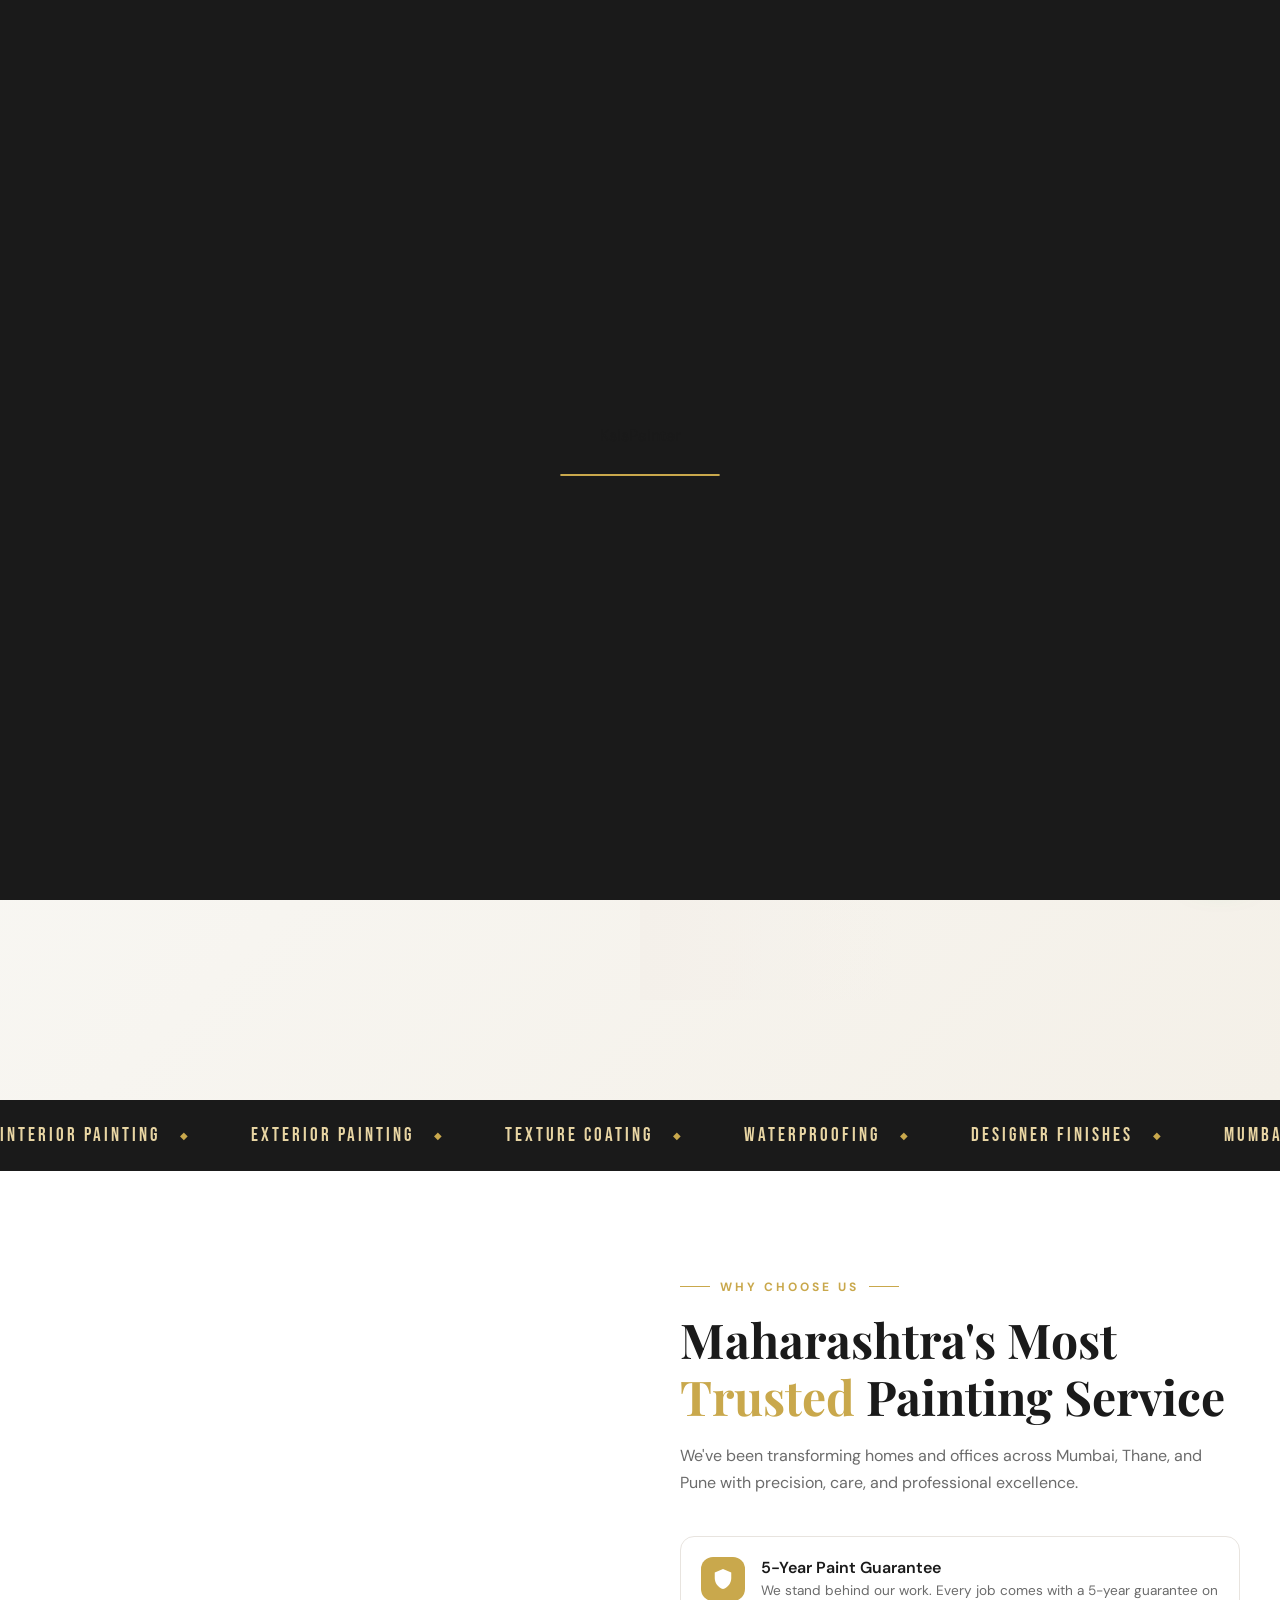
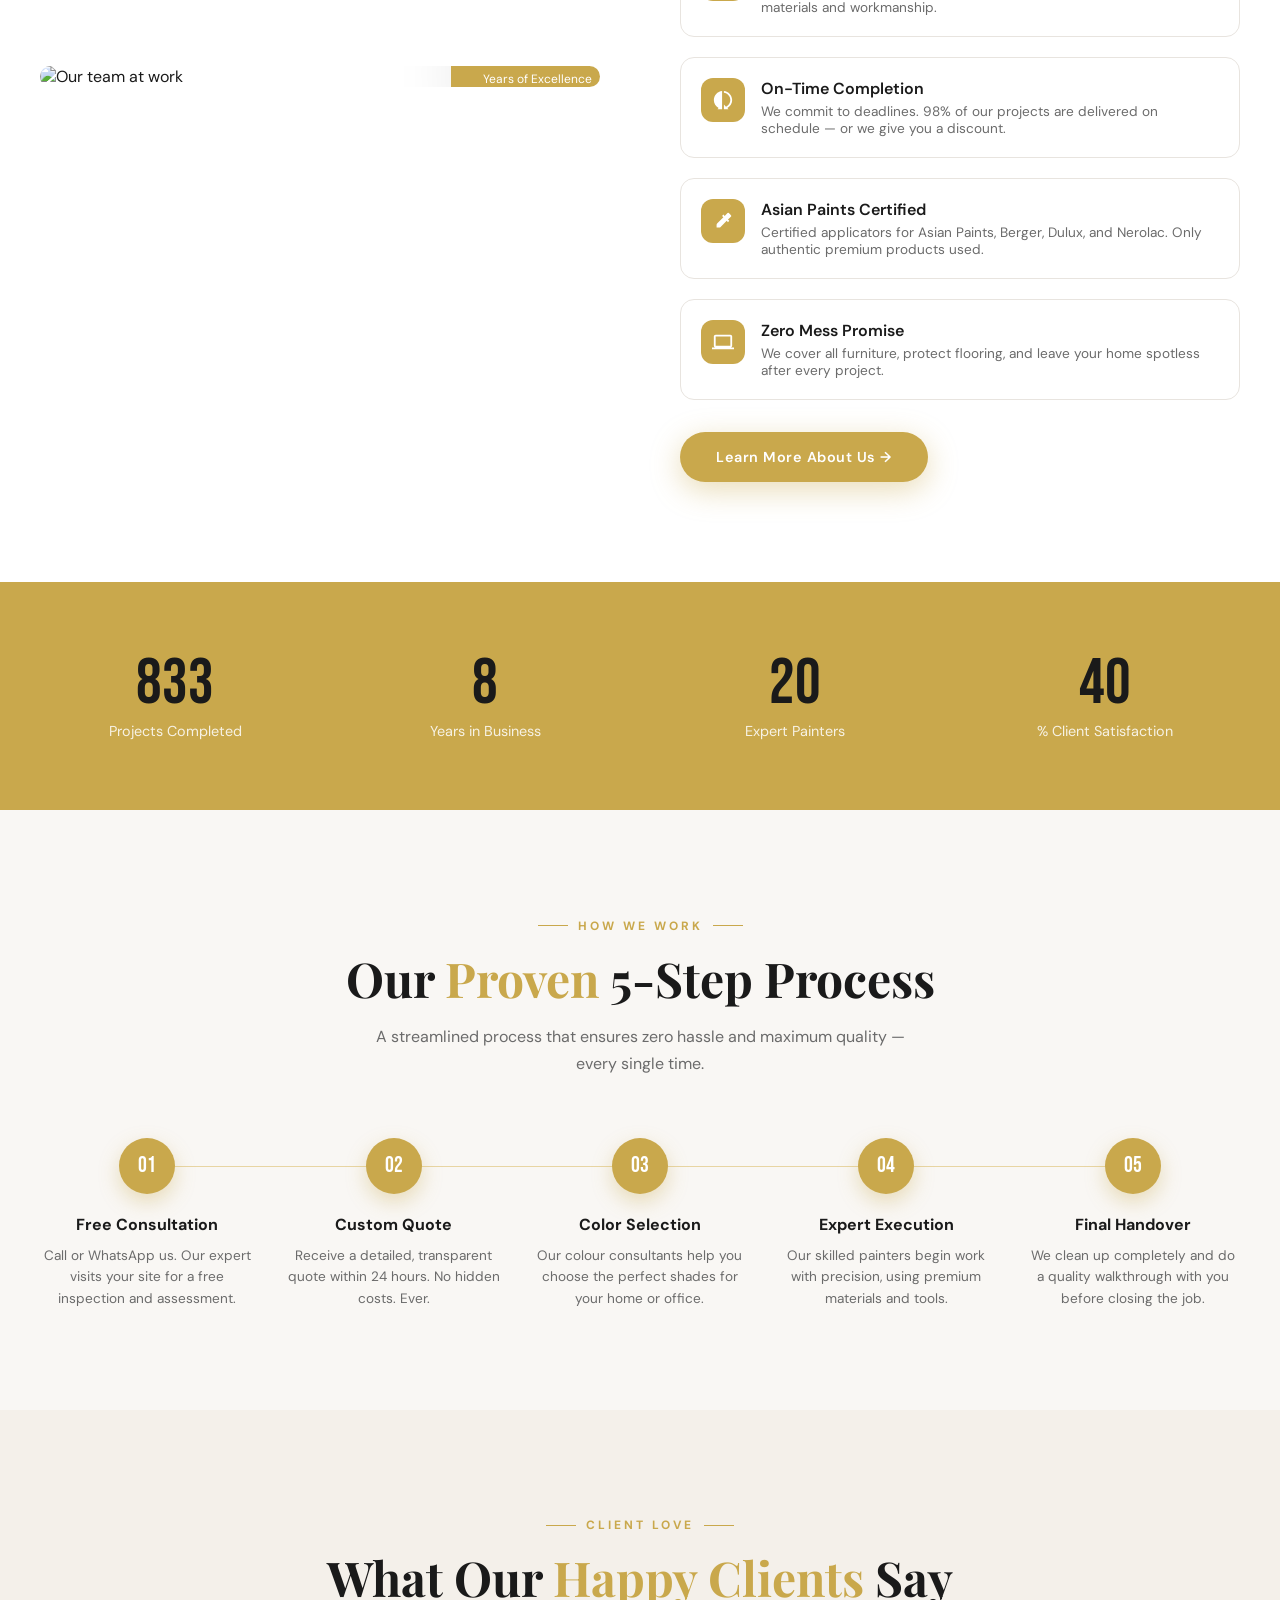
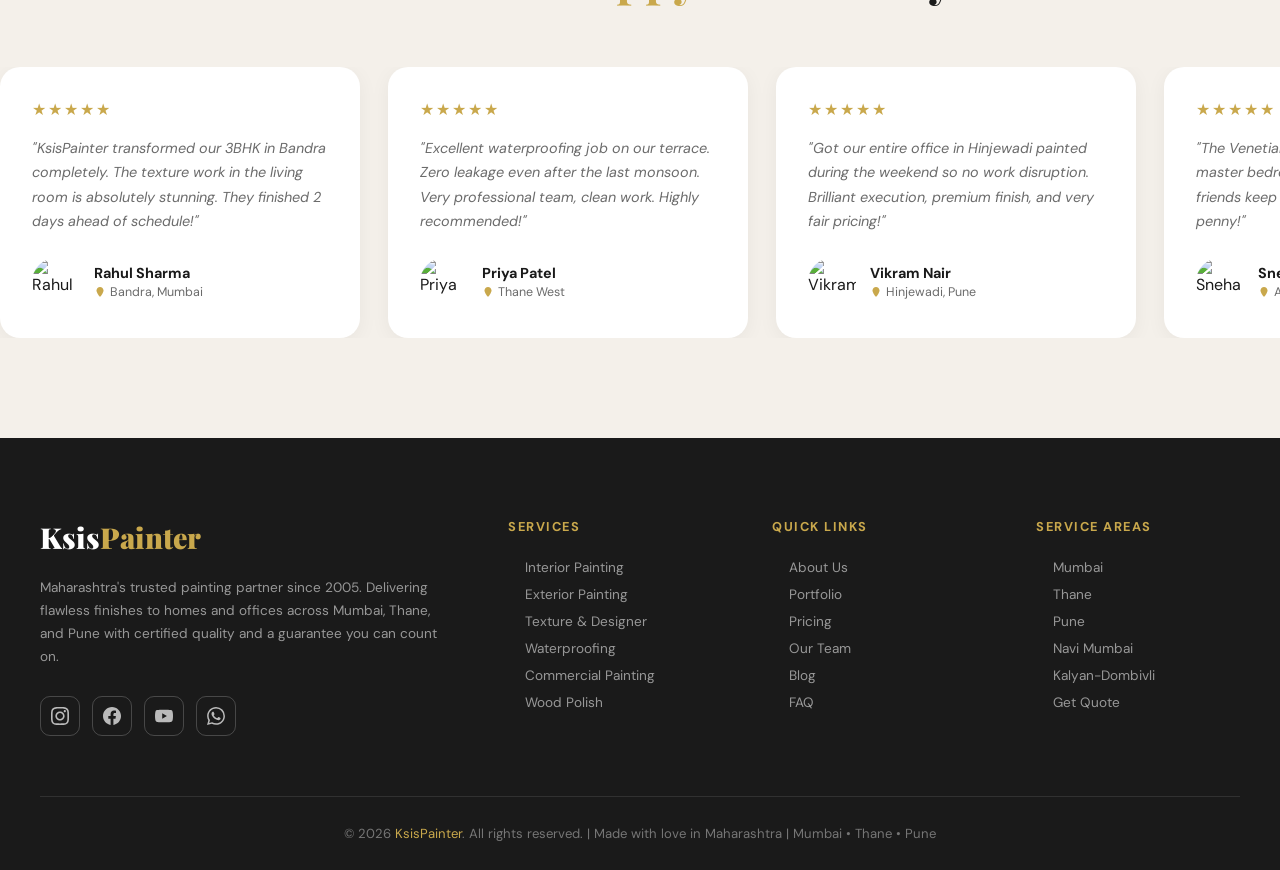
==== commit 85662aca: "Update index.html" ====
--- a/index.html
+++ b/index.html
@@ -315,7 +315,7 @@
   <div class="container">
     <div class="why-grid">
       <div class="why-img-wrap reveal-left">
-        <img class="why-img" src="https://images.unsplash.com/photo-1574159613-c9cbdd4f9c2e?w=800&q=80" alt="Our team at work" loading="lazy">
+        <img class="why-img" src="https://images.unsplash.com/photo-1525909002-1b05e0c869d8?w=500&auto=format&fit=crop&q=60&ixlib=rb-4.1.0&ixid=M3wxMjA3fDB8MHxzZWFyY2h8Mnx8d2FsbCUyMHBhaW50ZXJ8ZW58MHx8MHx8fDA%3D" alt="Our team at work" loading="lazy">
         <div class="why-badge-float">
           <div class="why-badge-num">20+</div>
           <div class="why-badge-label">Years of Excellence</div>
@@ -591,4 +591,4 @@
 
 <script src="main.js"></script>
 </body>
-</html>+</html>
--- a/style.css
+++ b/style.css
@@ -359,7 +359,7 @@
 
   .nav-links {
     display: none;
-    position: fixed; top: 70px; left: 0; right: 0; bottom: 0;
+    position: fixed; top: 70px; left: 0; right: 0; bottom: 70;
     background: var(--white);
     flex-direction: column;
     padding: 12px 0 40px;
@@ -419,4 +419,4 @@
   .footer-grid { grid-template-columns: 1fr; }
   section { padding: 60px 0; }
   .container { padding: 0 20px; }
-}+}
